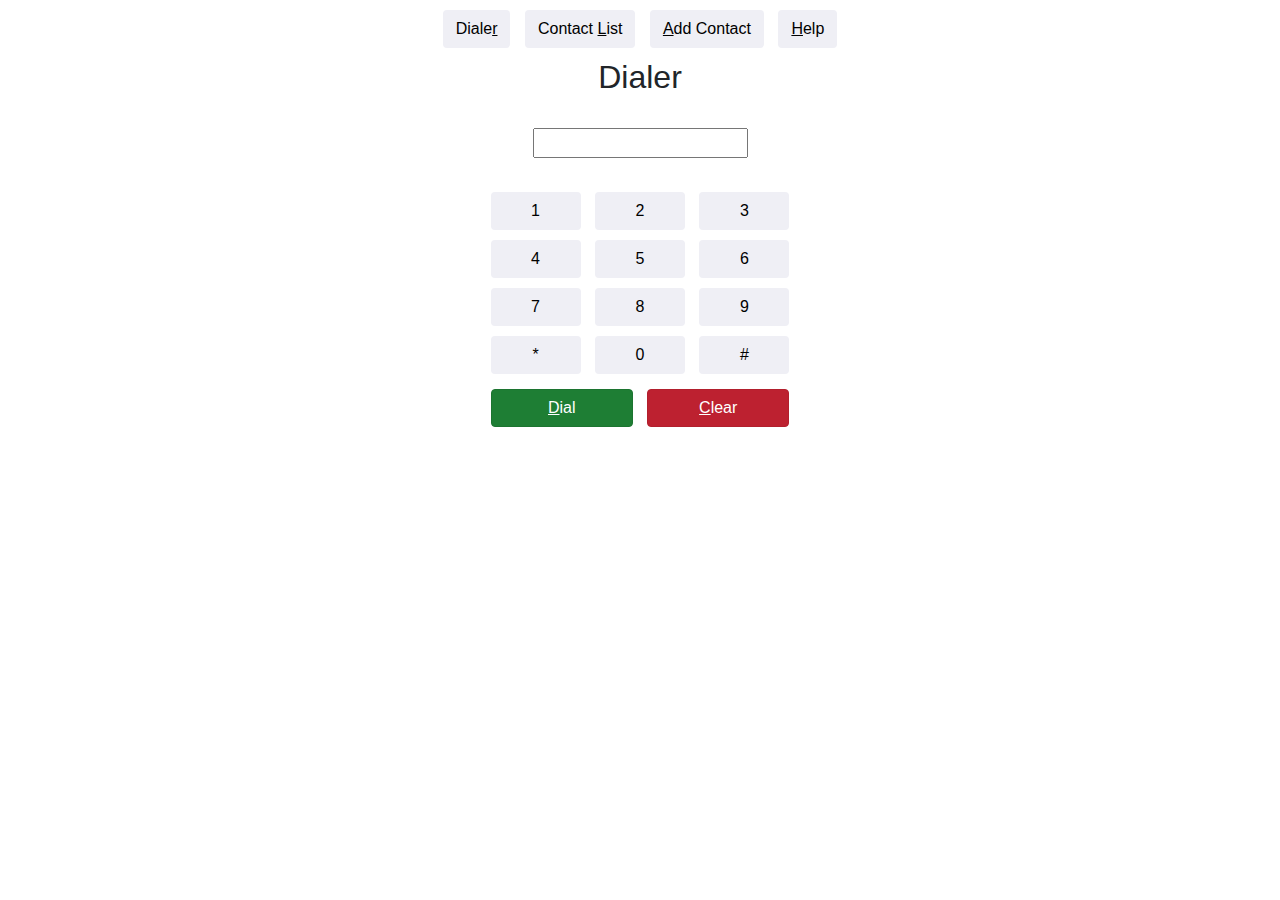
==== Activities/W3/index.html @ 94b10980 "W3" ====
<!DOCTYPE html>
<html lang="en" dir="ltr">
  <head>
    <meta charset="utf-8">
    <title>Dialer</title>
    <meta name="viewport" content="width=device-width, initial-scale=1">
    <link rel="stylesheet" href="https://maxcdn.bootstrapcdn.com/bootstrap/4.0.0/css/bootstrap.min.css">
    <script src="https://ajax.googleapis.com/ajax/libs/jquery/3.3.1/jquery.min.js"></script>
    <link rel="stylesheet" href="phone.css">
    <script src="https://maxcdn.bootstrapcdn.com/bootstrap/4.0.0/js/bootstrap.min.js"></script>
  </head>
  <body>


    <div class="" aria-live="polite">
      <div class="tab_bar" align="center"role="navigation">
        <!-- <button type="button" class="btn btn-primary">Primary</button> -->
         <!-- onclick=this.style.background='#9191ba' -->
        <button type="button" class="btn btn-default" id="dialerButton" accesskey="R">Diale<u>r</u></button>
        <button type="button" class="btn btn-default" id="contactsButton" accesskey="L">Contact <u>L</u>ist</button>
        <button type="button" class="btn btn-default" id="AddContactButton" accesskey="A"><u>A</u>dd Contact</button>
        <button type="button" class="btn btn-default" id="HelpButton" accesskey="H"><u>H</u>elp</button>

      </div>
    </div>


    <div class="content" id="content" align="center" role="main">

      <div class="screens" id="content_dialer">

        <h2> Dialer</h2> <br>
        <form>
				  <input id="number_input"/>
			  </form>
        <br>
        <div class="dialingNumbers" id="numbers">
          <button type="button" class="btn btn-default" id="d1" accesskey="1">1</button>
          <button type="button" class="btn btn-default" id="d2" accesskey="2">2</button>
          <button type="button" class="btn btn-default" id="d3" accesskey="3">3</button>
          <br>
          <button type="button" class="btn btn-default" id="d4" accesskey="4">4</button>
          <button type="button" class="btn btn-default" id="d5" accesskey="5">5</button>
          <button type="button" class="btn btn-default" id="d6" accesskey="6">6</button>
          <br>
          <button type="button" class="btn btn-default" id="d7" accesskey="7">7</button>
          <button type="button" class="btn btn-default" id="d8" accesskey="8">8</button>
          <button type="button" class="btn btn-default" id="d9" accesskey="9">9</button>
          <br>
          <button type="button" class="btn btn-default" id="dstar" accesskey="*">*</button>
          <button type="button" class="btn btn-default" id="d0" accesskey="0">0</button>
          <button type="button" class="btn btn-default" id="dpound" accesskey="#">#</button>

        </div>
        <div class="dialingControls" id="dialer_controls">
          <button type="button" class="btn btn-success active" id="ddial" accesskey="D"><u>D</u>ial</button>
          <button type="button" class="btn btn-danger active" id="dclear" accesskey="C"><u>C</u>lear</button>

        </div>

      </div>


      <div class="screens" id="content_list">

        <h1>Contact List</h1> <br>
        <br>
        <table>
          <tr>
            <th>Name</th>
            <th>Phone </th>
            <th>Email</th>
            <th>Picture</th>
          </tr>
          <tr>
            <td>Ghazaleh Kazeminejad</td>
            <td>
              <a href="tel:+1-919-961-9650">9199619650</a>
            </td>
            <td>ghka9436@colorado.edu</td>
            <td>
              <img src="static/gee.JPEG" alt="Ghazaleh's Picture" width="100" height="100">
            </td>
          </tr>
          <tr>
            <td>Kevin Costner</td>
            <td>1234567890</td>
            <td>Kevin.Costner@hollywood.com</td>
            <td>
              <img src="static/Kevin_Costner.jpg" alt="Kevin's Picture" width="100" height="100">
            </td>
          </tr>
          <tr>
            <td>Bill Gates</td>
            <td>0987654321</td>
            <td>Bill.Gates@Microsoft.com</td>
            <td>
              <img src="static/BillGates.jpg" alt="Bill's Picture" width="100" height="100">
            </td>
          </tr>
          <tr>
            <td>Barack Obama</td>
            <td>5432167890</td>
            <td>Barack.Obama@potus.org</td>
            <td>
              <img src="static/barackObama.jpg" alt="Barack's Picture" width="100" height="100">
            </td>
          </tr>
          <tr>
            <td>Ellen DeGeneres</td>
            <td>6789054321</td>
            <td>Ellen.DeGeneres@ellenshow.com</td>
            <td>
              <img src="static/ellen.jpg" alt="Ellen's Picture" width="100" height="100">
            </td>
          </tr>
        </table>

        <!-- <button type="button" class="btn btn-outline-dark" id="GhazalehKazeminejad">Ghazaleh Kazeminejad</button>
        <br>
        <button type="button" class="btn btn-outline-dark" id="KevinCostner">Kevin Costner</button>
        <br>
        <button type="button" class="btn btn-outline-dark" id="BillGates">Bill Gates</button>
        <br>
        <button type="button" class="btn btn-outline-dark" id="BarackObama">Barack Obama</button>
        <br>
        <button type="button" class="btn btn-outline-dark" id="JimCarrey">Jim Carrey</button>
        <br>
        <button type="button" class="btn btn-outline-dark" id="EllenDeGeneres">Ellen DeGeneres</button>
        <br> -->

      </div>

      <div class="screens" id="content_addToList">
        <h1>Add Contact</h1> <br>
        <br>
        <form>
          <label for="name">Name: </label>
          <br>
          <input id="name" placeholder="Jane Smith">
          <br><br>
          <label for="phone">Phone Number: </label>
          <br>
          <input id="phone" placeholder="7209876543">
          <br><br>
          <label for="email">Email Address: </label>
          <br>
          <input id="email" placeholder="jane.smith@gmail.com">
        </form>
        <br>
        <!-- <button class="addContact" id="addContact">Add Contact</button>
        <button class="addContact" id="clearContact">Clear</button> -->

        <button type="button" class="btn btn-success active" id="addContact" accesskey="t">Add Con<u>t</u>act</button>
        <button type="button" class="btn btn-danger active" id="clearContact" accesskey="e">Cl<u>e</u>ar</button>
      </div>

      <div class="screens" id="content_help">
        <!-- to be filled -->
        <h1>Accessibility Features</h1><br>
        <table>
          <tr>
            <th>Accessibility Feature</th>
            <th>Keyboard Shortcut</th>
          </tr>
          <tr>
            <td>Tab Key Control</td>
            <td>Tab key</td>
          </tr>
          <tr>
            <td>Keyboard Shortcuts</td>
            <td>
              Common Windows Browsers: Shift + Alt + [accesskey] <br>
              Common Mac Browsers: Control + Option + [accesskey] <br>
              Note: [accesskey] is the underlined character, and the numbers on the dial pad.
            </td>
          </tr>
          <tr>
            <td>Accessible Tables</td>
            <td>Especially helps screen reader users. </td>
          </tr>
          <tr>
            <td>
              Accessible Page Sections
            </td>
            <td>Especially helps screen reader users. </td>
          </tr>
          <tr>
            <td>Citations:</td>
            <td>
              <ul>
                <li>Kevin Costner Photo: <a href="https://en.wikipedia.org/wiki/Kevin_Costner">wikipedia.org</a> </li>
                <li>Bill Gates Photo: <a href="https://twitter.com/billgates">twitter.com</a> </li>
                <li>Barack Obama Photo: <a href="https://www.biography.com/people/barack-obama-12782369">biography.com</a> </li>
                <li>Ellen DeGeneres Photo: <a href="https://speakerpedia.com/speakers/ellen-degeneres">speakerpedia.com</a> </li>
              </ul>
            </td>
          </tr>
        </table>
      </div>


    </div>

    <!-- <script src="https://ajax.googleapis.com/ajax/libs/jquery/3.3.1/jquery.min.js"></script> -->
    <script src="phone.js"></script>
  </body>
</html>
---- Activities/W3/phone.css ----
div {
margin: 5px;
}

#d1, #d2, #d3, #d4, #d5, #d6, #d7, #d8, #d9, #d0, #dstar, #dpound {
  width: 90px;
}

#ddial, #dclear {
  width: 142px;
}

.DialNumbers { width: 50px; height: 30px; background: #d1d1e0; color: black; margin: 5px; font-weight: bold;}
.DialCommands { width: 82px; height: 30px; background: green; color: white; margin: 5px; }
.contactName {background: #d1d1e0; color: black;}
.button { display: inline; height: 30px; background: #00000; }
.addContact {height: 30px; background: #00000; color: black; margin: 5px;}
#clear { background: red; }
.addContact {background: #d1d1e0; color: black;}

.btn {margin: 5px; background: #efeff5;}
.btn.btn-default.hover,
.btn.btn-default:hover {
  background-color: #62629d;
  color: #ffffcc;
}
.btn.btn-default.active,
.btn.btn-default:active {
  background-color: #4da6ff;
}

.btn.btn-default.focus,
.btn.btn-default:focus {
  background-color: #8080ff;
}

.DialNumbers:hover {
  background-color: #cce6ff;
}

/* .btn.btn-light {
  align-content: center;
} */
td, th {
  padding: 8px;
  border: 1px solid #dddddd;
  text-align: left;
}
tr:nth-child(even) {
  background-color: #dddddd;
}
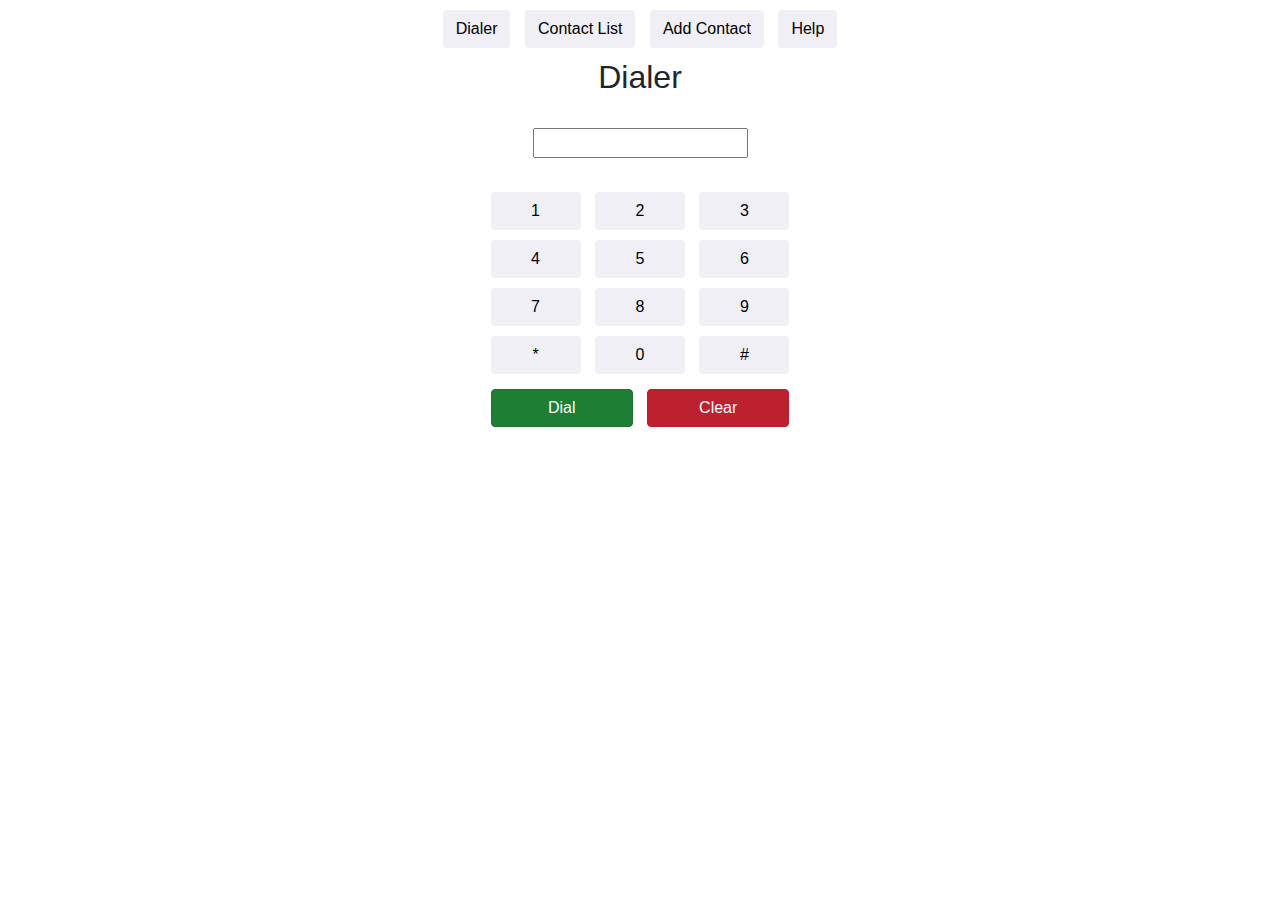
==== commit 3137d976: "W6" ====
--- a/Activities/W3/index.html
+++ b/Activities/W3/index.html
@@ -16,10 +16,10 @@
       <div class="tab_bar" align="center"role="navigation">
         <!-- <button type="button" class="btn btn-primary">Primary</button> -->
          <!-- onclick=this.style.background='#9191ba' -->
-        <button type="button" class="btn btn-default" id="dialerButton" accesskey="R">Diale<u>r</u></button>
-        <button type="button" class="btn btn-default" id="contactsButton" accesskey="L">Contact <u>L</u>ist</button>
-        <button type="button" class="btn btn-default" id="AddContactButton" accesskey="A"><u>A</u>dd Contact</button>
-        <button type="button" class="btn btn-default" id="HelpButton" accesskey="H"><u>H</u>elp</button>
+        <button type="button" class="btn btn-default" id="dialerButton" accesskey="R">Dialer</button>
+        <button type="button" class="btn btn-default" id="contactsButton" accesskey="L">Contact List</button>
+        <button type="button" class="btn btn-default" id="AddContactButton" accesskey="A">Add Contact</button>
+        <button type="button" class="btn btn-default" id="HelpButton" accesskey="H">Help</button>
 
       </div>
     </div>
@@ -53,8 +53,8 @@
 
         </div>
         <div class="dialingControls" id="dialer_controls">
-          <button type="button" class="btn btn-success active" id="ddial" accesskey="D"><u>D</u>ial</button>
-          <button type="button" class="btn btn-danger active" id="dclear" accesskey="C"><u>C</u>lear</button>
+          <button type="button" class="btn btn-success active" id="ddial" accesskey="D">Dial</button>
+          <button type="button" class="btn btn-danger active" id="dclear" accesskey="C">Clear</button>
 
         </div>
 
@@ -114,20 +114,7 @@
               <img src="static/ellen.jpg" alt="Ellen's Picture" width="100" height="100">
             </td>
           </tr>
-        </table>
-
-        <!-- <button type="button" class="btn btn-outline-dark" id="GhazalehKazeminejad">Ghazaleh Kazeminejad</button>
-        <br>
-        <button type="button" class="btn btn-outline-dark" id="KevinCostner">Kevin Costner</button>
-        <br>
-        <button type="button" class="btn btn-outline-dark" id="BillGates">Bill Gates</button>
-        <br>
-        <button type="button" class="btn btn-outline-dark" id="BarackObama">Barack Obama</button>
-        <br>
-        <button type="button" class="btn btn-outline-dark" id="JimCarrey">Jim Carrey</button>
-        <br>
-        <button type="button" class="btn btn-outline-dark" id="EllenDeGeneres">Ellen DeGeneres</button>
-        <br> -->
+        </table>      
 
       </div>
 
@@ -151,8 +138,8 @@
         <!-- <button class="addContact" id="addContact">Add Contact</button>
         <button class="addContact" id="clearContact">Clear</button> -->
 
-        <button type="button" class="btn btn-success active" id="addContact" accesskey="t">Add Con<u>t</u>act</button>
-        <button type="button" class="btn btn-danger active" id="clearContact" accesskey="e">Cl<u>e</u>ar</button>
+        <button type="button" class="btn btn-success active" id="addContact" accesskey="t">Add Contact</button>
+        <button type="button" class="btn btn-danger active" id="clearContact" accesskey="e">Clear</button>
       </div>
 
       <div class="screens" id="content_help">
